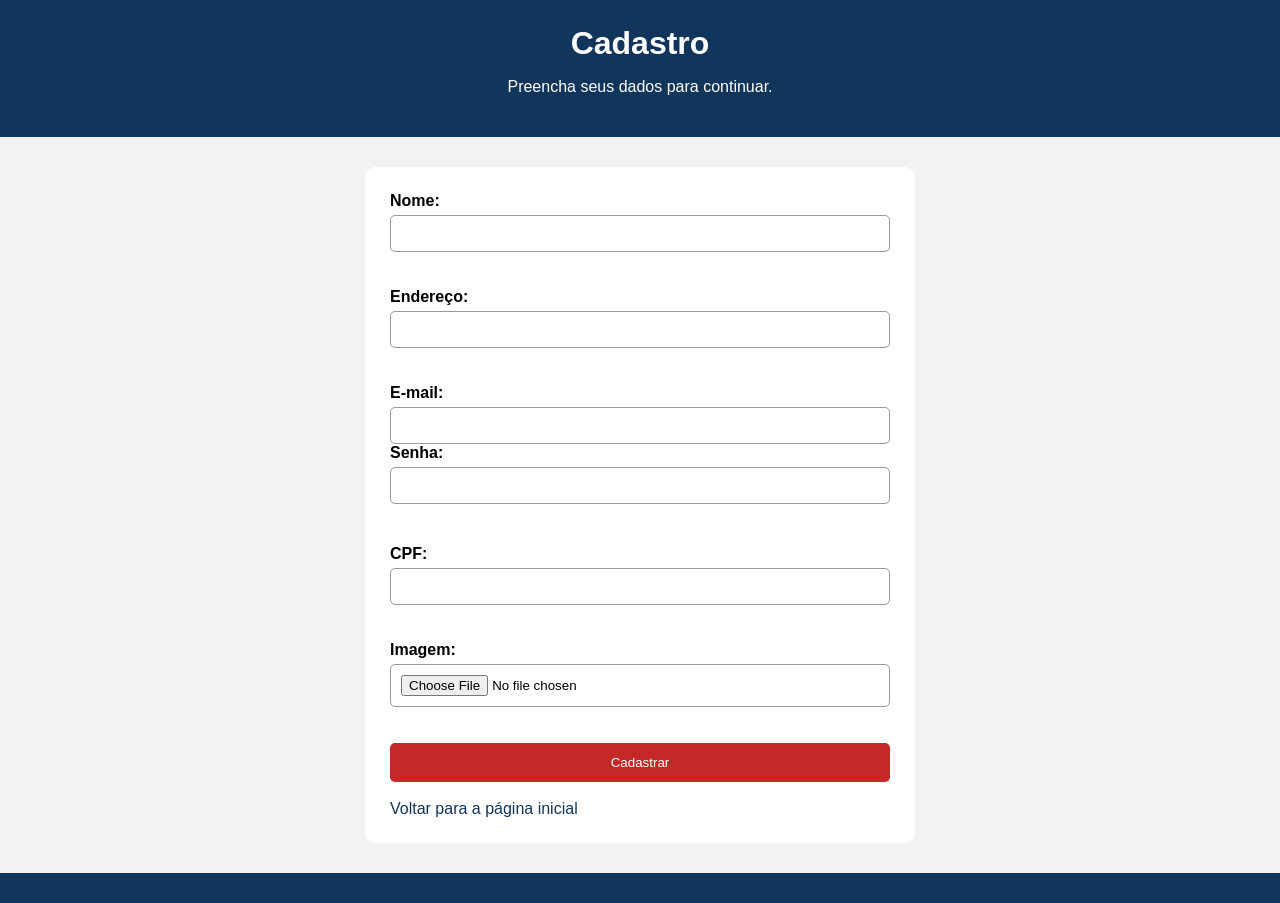
==== cadastro.html @ ca26d7d1 "propaganda" ====
<!DOCTYPE html>
<html lang="pt-BR">

<head>
    <meta charset="UTF-8">
    <title>Cadastro</title>
    <link rel="stylesheet" href="style.css">
</head>

<body>

    <header>
        <h1>Cadastro</h1>
        <p>Preencha seus dados para continuar.</p>
    </header>

    <main>

        <form id="cadastro">

            <label for="nome">Nome:</label>
            <input type="text" id="nome" required>

            <br><br>

            <label for="endereco">Endereço:</label>
            <input type="text" id="endereco" required>

            <br><br>

            <label for="email">E-mail:</label>
            <input type="email" id="email" required>
            <label for="senha">Senha:</label>
            <input type="password" id="senha" required>
            <label>
                
            </label>

            <br><br>

            <label for="cpf">CPF:</label>
            <input type="text" id="cpf" required>

            <br><br>

            <label for="imagem">Imagem:</label>
            <input type="file" id="imagem" accept="image/*">

            <br><br>

            <button type="submit">Cadastrar</button>

        </form>

        <br>

        <a href="index.html">Voltar para a página inicial</a>

    </main>
    <footer>
    </footer>
    <script src="script.js"></script>
</body>
</html>
---- style.css ----
body {
    font-family: Arial, sans-serif;
    background-color: #f2f2f2;
    margin: 0;
}

header {
    background-color: #12355B;
    color: white;
    text-align: center;
    padding: 25px;
}

main {
    background-color: white;
    width: 500px;
    margin: 30px auto;
    padding: 25px;
    border-radius: 10px;
}

h1 {
    margin: 0;
}

h2 {
    color: #12355B;
}

p {
    font-size: 16px;
}

form {
    display: flex;
    flex-direction: column;
}

label {
    margin-bottom: 5px;
    font-weight: bold;
}

input {
    padding: 10px;
    border: 1px solid #999;
    border-radius: 5px;
}

button {
    background-color: #C62828;
    color: white;
    border: none;
    padding: 12px;
    border-radius: 5px;
    cursor: pointer;
}

button:hover {
    background-color: #a51f1f;
}

a {
    color: #12355B;
    text-decoration: none;
}

a:hover {
    text-decoration: underline;
}

footer {
    background-color: #12355B;
    color: white;
    text-align: center;
    padding: 15px;
    margin-top: 30px;
}
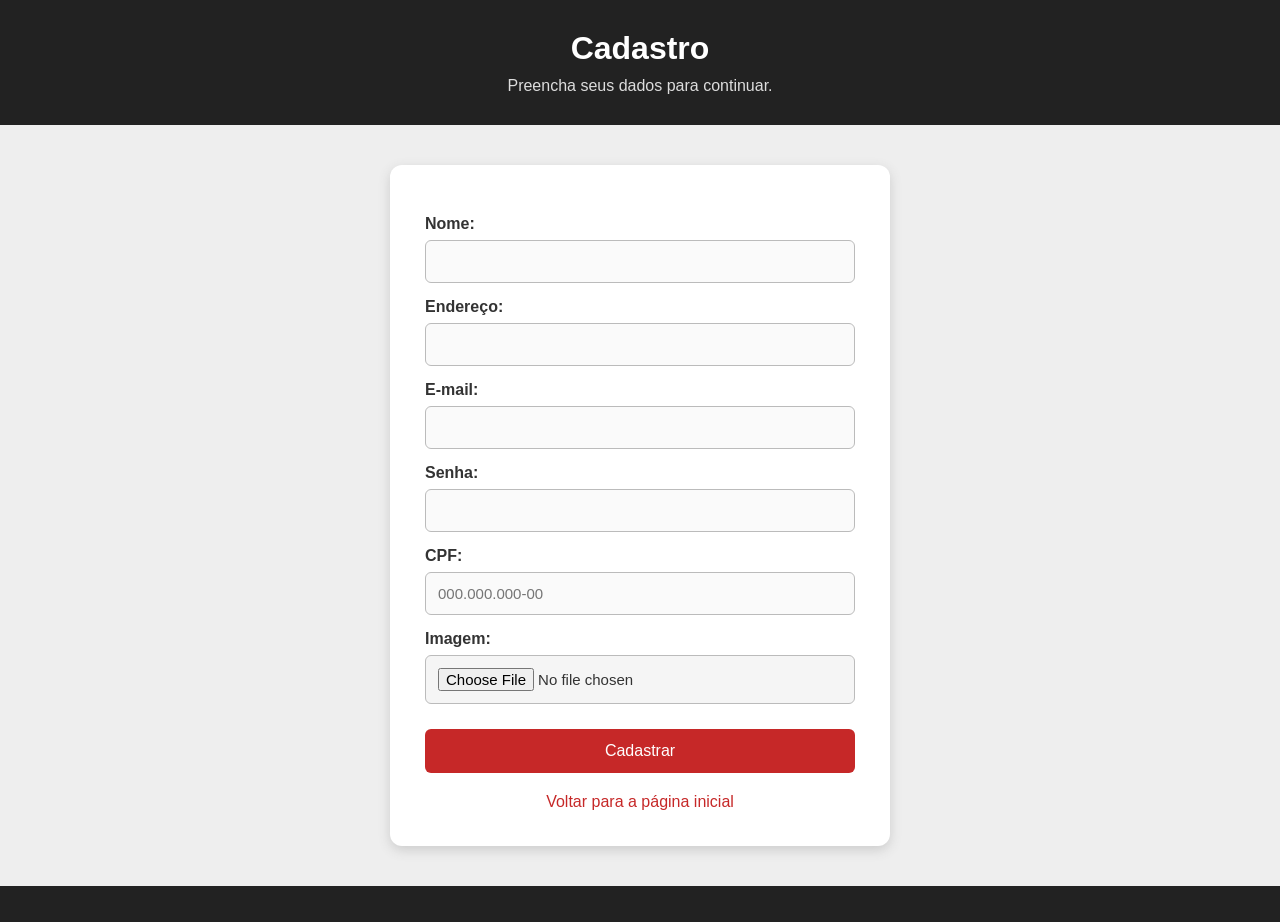
==== commit 7b2950bd: "propaganda" ====
--- a/cadastro.html
+++ b/cadastro.html
@@ -22,44 +22,34 @@
             <label for="nome">Nome:</label>
             <input type="text" id="nome" required>
 
-            <br><br>
-
             <label for="endereco">Endereço:</label>
             <input type="text" id="endereco" required>
 
-            <br><br>
-
             <label for="email">E-mail:</label>
             <input type="email" id="email" required>
+
             <label for="senha">Senha:</label>
             <input type="password" id="senha" required>
-            <label>
-                
-            </label>
-
-            <br><br>
 
             <label for="cpf">CPF:</label>
-            <input type="text" id="cpf" required>
-
-            <br><br>
+            <input type="text" id="cpf" placeholder="000.000.000-00" maxlength="14" required>
 
             <label for="imagem">Imagem:</label>
             <input type="file" id="imagem" accept="image/*">
-
-            <br><br>
 
             <button type="submit">Cadastrar</button>
 
         </form>
 
-        <br>
-
         <a href="index.html">Voltar para a página inicial</a>
 
     </main>
+
     <footer>
     </footer>
+
     <script src="script.js"></script>
+
 </body>
+
 </html>
--- a/style.css
+++ b/style.css
@@ -1,35 +1,43 @@
+
+* {
+    box-sizing: border-box;
+}
 
 body {
     font-family: Arial, sans-serif;
-    background-color: #f2f2f2;
+    background-color: #eeeeee;
     margin: 0;
+    color: #333333;
 }
 
 header {
-    background-color: #12355B;
+    background-color: #222222;
     color: white;
     text-align: center;
-    padding: 25px;
+    padding: 30px;
+}
+
+header h1 {
+    margin: 0 0 10px;
+    font-size: 32px;
+}
+
+header p {
+    margin: 0;
+    color: #dddddd;
 }
 
 main {
     background-color: white;
     width: 500px;
-    margin: 30px auto;
-    padding: 25px;
-    border-radius: 10px;
-}
-
-h1 {
-    margin: 0;
+    margin: 40px auto;
+    padding: 35px;
+    border-radius: 12px;
+    box-shadow: 0 4px 12px #cccccc;
 }
 
 h2 {
-    color: #12355B;
-}
-
-p {
-    font-size: 16px;
+    color: #222222;
 }
 
 form {
@@ -38,31 +46,51 @@
 }
 
 label {
-    margin-bottom: 5px;
+    margin-top: 15px;
+    margin-bottom: 7px;
     font-weight: bold;
 }
 
 input {
-    padding: 10px;
-    border: 1px solid #999;
-    border-radius: 5px;
+    width: 100%;
+    padding: 12px;
+    border: 1px solid #bbbbbb;
+    border-radius: 6px;
+    font-size: 15px;
+    background-color: #fafafa;
+}
+
+input:focus {
+    outline: none;
+    border: 1px solid #555555;
+    background-color: white;
+}
+
+input[type="file"] {
+    background-color: #f5f5f5;
+    cursor: pointer;
 }
 
 button {
-    background-color: #C62828;
+    margin-top: 25px;
+    padding: 13px;
+    background-color: #c62828;
     color: white;
     border: none;
-    padding: 12px;
-    border-radius: 5px;
+    border-radius: 6px;
+    font-size: 16px;
     cursor: pointer;
 }
 
 button:hover {
-    background-color: #a51f1f;
+    background-color: #9e1f1f;
 }
 
 a {
-    color: #12355B;
+    display: block;
+    margin-top: 20px;
+    text-align: center;
+    color: #c62828;
     text-decoration: none;
 }
 
@@ -71,10 +99,13 @@
 }
 
 footer {
-    background-color: #12355B;
+    background-color: #222222;
     color: white;
     text-align: center;
-    padding: 15px;
-    margin-top: 30px;
+    padding: 18px;
+    margin-top: 40px;
 }
 
+footer p {
+    margin: 0;
+}
